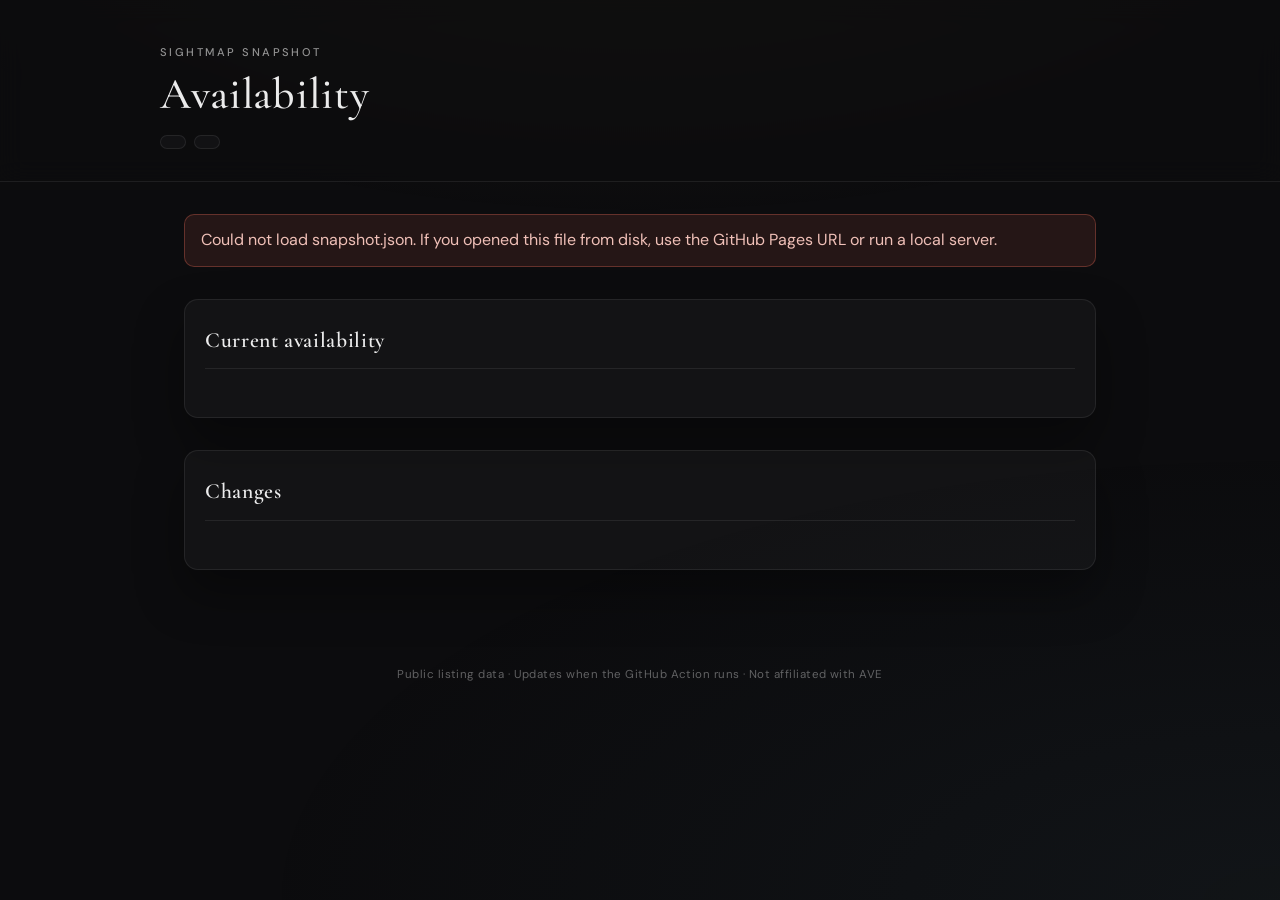
==== dashboard/index.html @ 672ca339 "Add dark luxury dashboard on gh-pages (export + Actions deploy) Co-authored-by: Cursor <cursoragent@" ====
<!DOCTYPE html>
<html lang="en">
  <head>
    <meta charset="utf-8" />
    <meta name="viewport" content="width=device-width, initial-scale=1" />
    <meta name="theme-color" content="#0c0c0e" />
    <title>Availability — AVE Santa Clara</title>
    <link rel="preconnect" href="https://fonts.googleapis.com" />
    <link rel="preconnect" href="https://fonts.gstatic.com" crossorigin />
    <link
      href="https://fonts.googleapis.com/css2?family=Cormorant+Garamond:ital,wght@0,500;0,600;1,500&family=DM+Sans:ital,opsz,wght@0,9..40,400;0,9..40,500;0,9..40,600;1,9..40,400&display=swap"
      rel="stylesheet"
    />
    <link rel="stylesheet" href="styles.css" />
  </head>
  <body>
    <div class="bg-gradient" aria-hidden="true"></div>
    <header class="top">
      <div class="top-inner">
        <p class="eyebrow">SightMap snapshot</p>
        <h1 id="headline">Loading…</h1>
        <div class="meta">
          <span id="updated" class="pill muted"></span>
          <span id="status-pill" class="pill"></span>
        </div>
      </div>
    </header>

    <main class="wrap">
      <p id="error" class="error hidden" role="alert"></p>

      <section class="panel" aria-labelledby="avail-heading">
        <div class="panel-head">
          <h2 id="avail-heading">Current availability</h2>
          <span id="unit-count" class="count"></span>
        </div>
        <div id="floors" class="floors"></div>
      </section>

      <section class="panel changes" aria-labelledby="chg-heading">
        <div class="panel-head">
          <h2 id="chg-heading">Changes</h2>
        </div>
        <div id="changes-body" class="changes-body"></div>
      </section>
    </main>

    <footer class="foot">
      <p>Public listing data · Updates when the GitHub Action runs · Not affiliated with AVE</p>
    </footer>

    <script src="app.js"></script>
  </body>
</html>
---- dashboard/styles.css ----
:root {
  --bg0: #0c0c0e;
  --bg1: #121218;
  --card: rgba(255, 255, 255, 0.03);
  --border: rgba(255, 255, 255, 0.08);
  --text: rgba(255, 255, 255, 0.92);
  --muted: rgba(255, 255, 255, 0.55);
  --faint: rgba(255, 255, 255, 0.35);
  --accent: #c9a962;
  --accent-dim: rgba(201, 169, 98, 0.35);
  --good: #7dccb0;
  --warn: #e8b86d;
  --font-sans: "DM Sans", system-ui, sans-serif;
  --font-serif: "Cormorant Garamond", Georgia, serif;
}

*,
*::before,
*::after {
  box-sizing: border-box;
}

html {
  font-size: 16px;
}

body {
  margin: 0;
  min-height: 100vh;
  font-family: var(--font-sans);
  font-optical-sizing: auto;
  color: var(--text);
  background: var(--bg0);
  line-height: 1.5;
}

.bg-gradient {
  position: fixed;
  inset: 0;
  pointer-events: none;
  background: radial-gradient(
      ellipse 120% 80% at 50% -20%,
      rgba(201, 169, 98, 0.12),
      transparent 55%
    ),
    radial-gradient(ellipse 80% 50% at 100% 100%, rgba(80, 120, 140, 0.08), transparent);
  z-index: 0;
}

.top {
  position: relative;
  z-index: 1;
  padding: 2.75rem 1.5rem 2rem;
  border-bottom: 1px solid var(--border);
  backdrop-filter: blur(12px);
  background: rgba(12, 12, 14, 0.75);
}

.top-inner {
  max-width: 960px;
  margin: 0 auto;
}

.eyebrow {
  font-size: 0.7rem;
  letter-spacing: 0.22em;
  text-transform: uppercase;
  color: var(--muted);
  margin: 0 0 0.5rem;
  font-weight: 500;
}

h1 {
  font-family: var(--font-serif);
  font-weight: 500;
  font-size: clamp(2rem, 5vw, 2.75rem);
  letter-spacing: 0.02em;
  margin: 0 0 1rem;
  line-height: 1.15;
}

.meta {
  display: flex;
  flex-wrap: wrap;
  gap: 0.5rem;
  align-items: center;
}

.pill {
  display: inline-flex;
  align-items: center;
  padding: 0.35rem 0.75rem;
  border-radius: 999px;
  font-size: 0.8rem;
  font-weight: 500;
  border: 1px solid var(--border);
  background: var(--card);
}

.pill.muted {
  color: var(--muted);
  font-weight: 400;
}

.pill.live {
  border-color: var(--accent-dim);
  color: var(--accent);
}

.pill.quiet {
  color: var(--muted);
}

.wrap {
  position: relative;
  z-index: 1;
  max-width: 960px;
  margin: 0 auto;
  padding: 2rem 1.5rem 4rem;
  display: flex;
  flex-direction: column;
  gap: 2rem;
}

.panel {
  background: var(--card);
  border: 1px solid var(--border);
  border-radius: 14px;
  padding: 1.5rem 1.25rem 1.75rem;
  box-shadow: 0 24px 48px rgba(0, 0, 0, 0.35);
}

.panel-head {
  display: flex;
  justify-content: space-between;
  align-items: baseline;
  gap: 1rem;
  margin-bottom: 1.25rem;
  padding-bottom: 0.75rem;
  border-bottom: 1px solid var(--border);
}

.panel h2 {
  font-family: var(--font-serif);
  font-size: 1.35rem;
  font-weight: 600;
  margin: 0;
  letter-spacing: 0.03em;
}

.count {
  font-size: 0.85rem;
  color: var(--muted);
  font-variant-numeric: tabular-nums;
}

.floor-block {
  margin-bottom: 1.75rem;
}

.floor-block:last-child {
  margin-bottom: 0;
}

.floor-title {
  font-size: 0.72rem;
  letter-spacing: 0.18em;
  text-transform: uppercase;
  color: var(--accent);
  margin: 0 0 0.65rem;
  font-weight: 600;
}

table {
  width: 100%;
  border-collapse: collapse;
  font-size: 0.88rem;
}

th {
  text-align: left;
  font-weight: 500;
  color: var(--faint);
  font-size: 0.68rem;
  letter-spacing: 0.12em;
  text-transform: uppercase;
  padding: 0.5rem 0.65rem 0.65rem;
  border-bottom: 1px solid var(--border);
}

td {
  padding: 0.65rem 0.65rem;
  border-bottom: 1px solid rgba(255, 255, 255, 0.04);
  vertical-align: top;
}

td.num {
  font-variant-numeric: tabular-nums;
  text-align: right;
  white-space: nowrap;
}

tr:last-child td {
  border-bottom: none;
}

.changes-body {
  font-size: 0.9rem;
}

.chg-section {
  margin-bottom: 1.25rem;
}

.chg-section:last-child {
  margin-bottom: 0;
}

.chg-section h3 {
  font-size: 0.72rem;
  letter-spacing: 0.16em;
  text-transform: uppercase;
  color: var(--muted);
  margin: 0 0 0.5rem;
  font-weight: 600;
}

.chg-list {
  margin: 0;
  padding-left: 1.1rem;
  color: var(--text);
}

.chg-list li {
  margin-bottom: 0.35rem;
}

.empty-state {
  color: var(--muted);
  font-style: italic;
  margin: 0;
}

.error {
  background: rgba(220, 100, 80, 0.12);
  border: 1px solid rgba(220, 100, 80, 0.35);
  color: #f0c0b8;
  padding: 0.85rem 1rem;
  border-radius: 10px;
  margin: 0;
}

.hidden {
  display: none !important;
}

.foot {
  position: relative;
  z-index: 1;
  text-align: center;
  padding: 2rem 1rem 3rem;
  font-size: 0.72rem;
  color: var(--faint);
  letter-spacing: 0.04em;
}

.foot p {
  margin: 0;
  max-width: 36rem;
  margin-left: auto;
  margin-right: auto;
}

@media (max-width: 640px) {
  th:nth-child(4),
  td:nth-child(4) {
    display: none;
  }
}
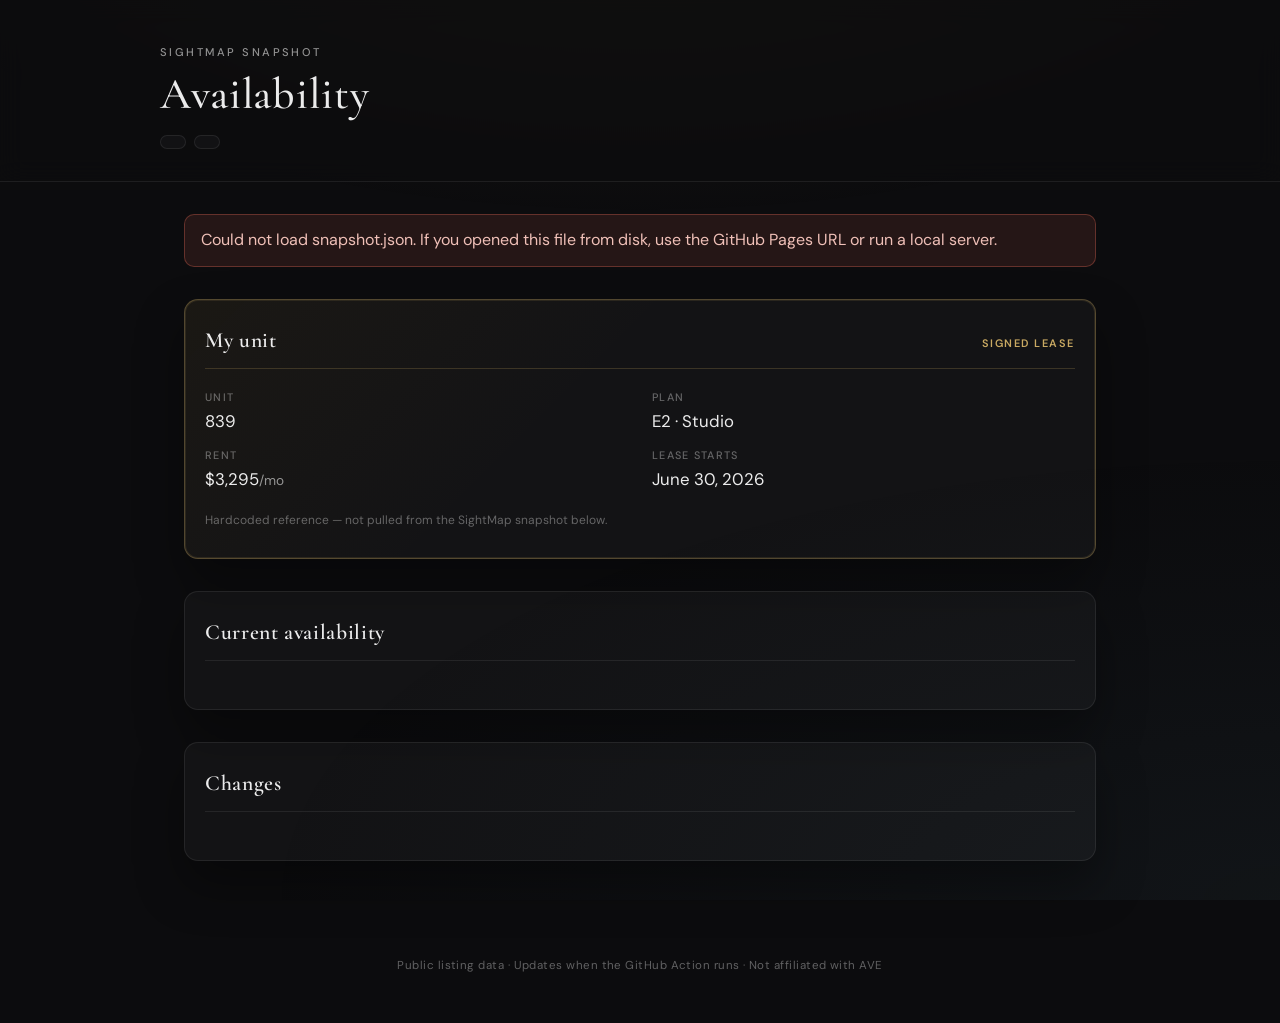
==== commit 37efd6d9: "Dashboard: add hardcoded My unit lease card (839, E2 studio, $3295, June 30). Co-authored-by: Cursor" ====
--- a/dashboard/index.html
+++ b/dashboard/index.html
@@ -29,10 +29,38 @@
     <main class="wrap">
       <p id="error" class="error hidden" role="alert"></p>
 
+      <section class="panel my-lease" aria-labelledby="my-lease-heading">
+        <div class="panel-head my-lease-head">
+          <h2 id="my-lease-heading">My unit</h2>
+          <span class="my-lease-tag">Signed lease</span>
+        </div>
+        <dl class="my-lease-grid">
+          <div class="my-lease-row">
+            <dt>Unit</dt>
+            <dd>839</dd>
+          </div>
+          <div class="my-lease-row">
+            <dt>Plan</dt>
+            <dd>E2 · Studio</dd>
+          </div>
+          <div class="my-lease-row">
+            <dt>Rent</dt>
+            <dd>$3,295<span class="my-lease-suffix">/mo</span></dd>
+          </div>
+          <div class="my-lease-row">
+            <dt>Lease starts</dt>
+            <dd>June 30, 2026</dd>
+          </div>
+        </dl>
+        <p class="my-lease-note">
+          Hardcoded reference — not pulled from the SightMap snapshot below.
+        </p>
+      </section>
+
       <section class="panel" aria-labelledby="avail-heading">
         <div class="panel-head">
           <h2 id="avail-heading">Current availability</h2>
-          <span id="unit-count" class="count"></span>
+          <span id="unit-count" class="count" title="Higher floors first"></span>
         </div>
         <div id="floors" class="floors"></div>
       </section>
--- a/dashboard/styles.css
+++ b/dashboard/styles.css
@@ -148,6 +148,75 @@
   letter-spacing: 0.03em;
 }
 
+.my-lease {
+  border-color: var(--accent-dim);
+  background: linear-gradient(
+    135deg,
+    rgba(201, 169, 98, 0.08) 0%,
+    var(--card) 42%
+  );
+  box-shadow: 0 24px 48px rgba(0, 0, 0, 0.35),
+    0 0 0 1px rgba(201, 169, 98, 0.12) inset;
+}
+
+.my-lease-head {
+  border-bottom-color: rgba(201, 169, 98, 0.22);
+}
+
+.my-lease-tag {
+  font-size: 0.68rem;
+  letter-spacing: 0.14em;
+  text-transform: uppercase;
+  color: var(--accent);
+  font-weight: 600;
+}
+
+.my-lease-grid {
+  margin: 0;
+  display: grid;
+  gap: 0.85rem 1.5rem;
+}
+
+@media (min-width: 520px) {
+  .my-lease-grid {
+    grid-template-columns: repeat(2, 1fr);
+  }
+}
+
+.my-lease-row {
+  display: grid;
+  gap: 0.2rem;
+}
+
+.my-lease-row dt {
+  font-size: 0.68rem;
+  letter-spacing: 0.12em;
+  text-transform: uppercase;
+  color: var(--faint);
+  font-weight: 500;
+  margin: 0;
+}
+
+.my-lease-row dd {
+  margin: 0;
+  font-size: 1.05rem;
+  font-variant-numeric: tabular-nums;
+  color: var(--text);
+}
+
+.my-lease-suffix {
+  font-size: 0.85rem;
+  color: var(--muted);
+  font-weight: 400;
+}
+
+.my-lease-note {
+  margin: 1.25rem 0 0;
+  font-size: 0.75rem;
+  color: var(--faint);
+  line-height: 1.45;
+}
+
 .count {
   font-size: 0.85rem;
   color: var(--muted);
@@ -208,31 +277,90 @@
   font-size: 0.9rem;
 }
 
-.chg-section {
-  margin-bottom: 1.25rem;
-}
-
-.chg-section:last-child {
-  margin-bottom: 0;
-}
-
-.chg-section h3 {
-  font-size: 0.72rem;
-  letter-spacing: 0.16em;
-  text-transform: uppercase;
-  color: var(--muted);
-  margin: 0 0 0.5rem;
+.timeline-hint {
+  font-size: 0.78rem;
+  color: var(--muted);
+  margin: 0 0 1rem;
+  line-height: 1.45;
+}
+
+.timeline {
+  list-style: none;
+  margin: 0;
+  padding: 0;
+  display: flex;
+  flex-direction: column;
+  gap: 0.65rem;
+}
+
+.timeline-item {
+  display: flex;
+  align-items: flex-start;
+  gap: 0.75rem;
+  padding: 0.65rem 0.75rem;
+  border-radius: 10px;
+  background: rgba(255, 255, 255, 0.02);
+  border: 1px solid rgba(255, 255, 255, 0.06);
+}
+
+.kind {
+  flex-shrink: 0;
+  font-size: 0.62rem;
   font-weight: 600;
-}
-
-.chg-list {
-  margin: 0;
-  padding-left: 1.1rem;
+  letter-spacing: 0.12em;
+  text-transform: uppercase;
+  padding: 0.28rem 0.5rem;
+  border-radius: 6px;
+  border: 1px solid var(--border);
+  color: var(--muted);
+}
+
+.kind-new {
+  color: var(--good);
+  border-color: rgba(125, 204, 176, 0.35);
+  background: rgba(125, 204, 176, 0.08);
+}
+
+.kind-removed {
+  color: #e8a090;
+  border-color: rgba(232, 160, 144, 0.35);
+  background: rgba(232, 160, 144, 0.06);
+}
+
+.kind-price {
+  color: var(--warn);
+  border-color: rgba(232, 184, 109, 0.35);
+  background: rgba(232, 184, 109, 0.07);
+}
+
+.kind-available {
+  color: #9ec5e8;
+  border-color: rgba(158, 197, 232, 0.35);
+  background: rgba(158, 197, 232, 0.07);
+}
+
+.kind-special {
+  color: #d4b5ff;
+  border-color: rgba(212, 181, 255, 0.35);
+  background: rgba(212, 181, 255, 0.07);
+}
+
+.kind-default {
+  color: var(--muted);
+}
+
+.timeline-text {
+  font-size: 0.88rem;
   color: var(--text);
-}
-
-.chg-list li {
-  margin-bottom: 0.35rem;
+  line-height: 1.45;
+  padding-top: 0.06rem;
+}
+
+.special-cell {
+  font-size: 0.8rem;
+  color: var(--muted);
+  max-width: 14rem;
+  line-height: 1.35;
 }
 
 .empty-state {
@@ -272,8 +400,14 @@
 }
 
 @media (max-width: 640px) {
-  th:nth-child(4),
-  td:nth-child(4) {
+  /* Unit, Plan, Layout, Available — hide Rent + Special on narrow screens */
+  th:nth-child(5),
+  td:nth-child(5) {
     display: none;
   }
-}
+
+  th:nth-child(7),
+  td:nth-child(7) {
+    display: none;
+  }
+}
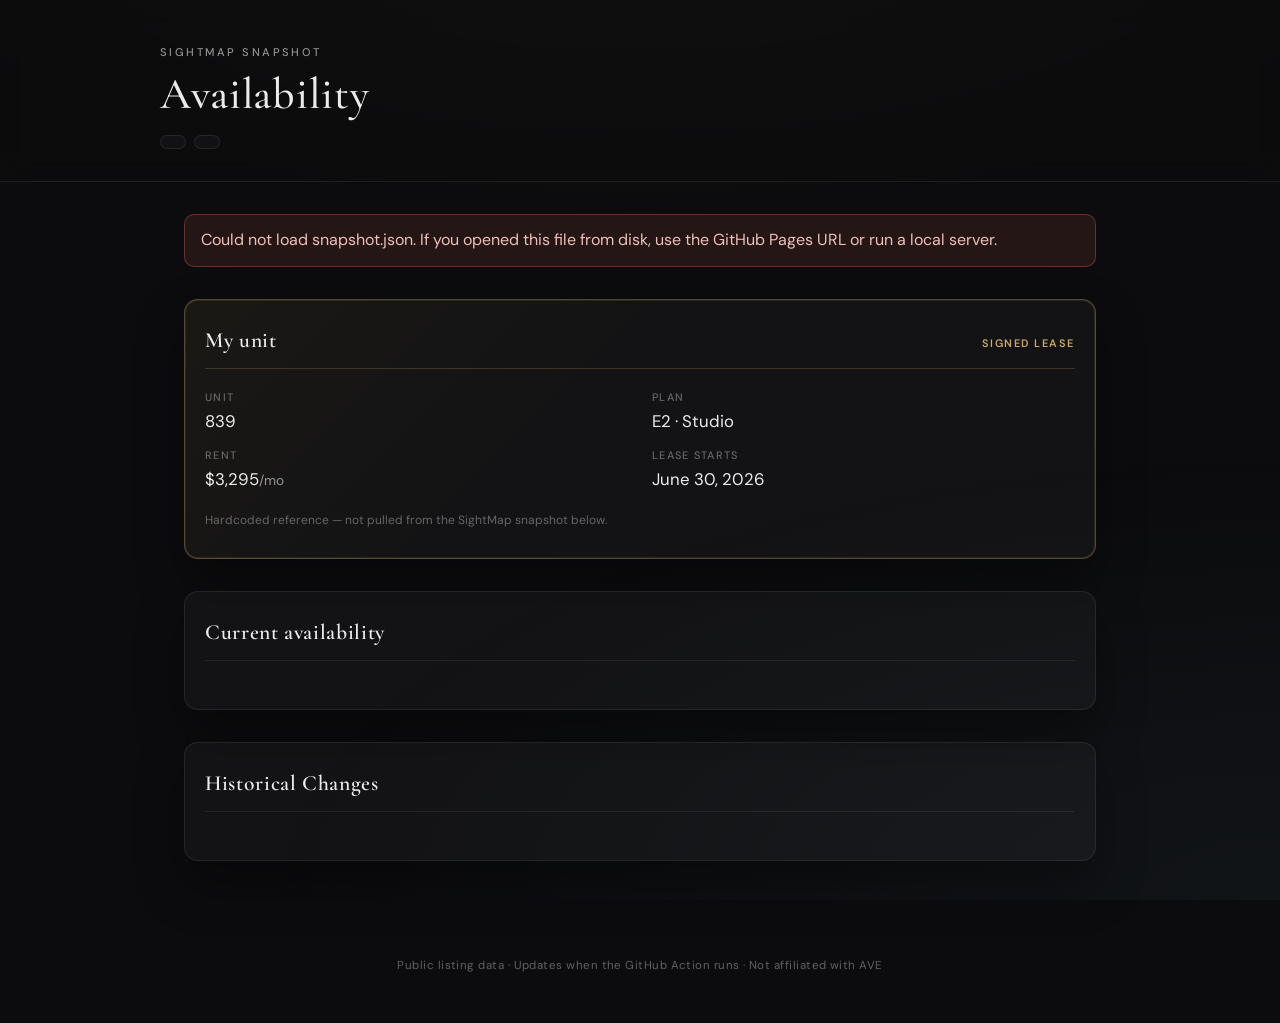
==== commit 6bb27ba6: "Rename dashboard changes heading Co-authored-by: Jonathan Si <jsi19@users.noreply.github.com>" ====
--- a/dashboard/index.html
+++ b/dashboard/index.html
@@ -67,7 +67,7 @@
 
       <section class="panel changes" aria-labelledby="chg-heading">
         <div class="panel-head">
-          <h2 id="chg-heading">Changes</h2>
+          <h2 id="chg-heading">Historical Changes</h2>
         </div>
         <div id="changes-body" class="changes-body"></div>
       </section>
--- a/dashboard/styles.css
+++ b/dashboard/styles.css
@@ -356,6 +356,18 @@
   padding-top: 0.06rem;
 }
 
+.timeline-copy {
+  display: flex;
+  flex-direction: column;
+  gap: 0.18rem;
+}
+
+.timeline-date {
+  color: var(--muted);
+  font-size: 0.72rem;
+  line-height: 1.3;
+}
+
 .special-cell {
   font-size: 0.8rem;
   color: var(--muted);
